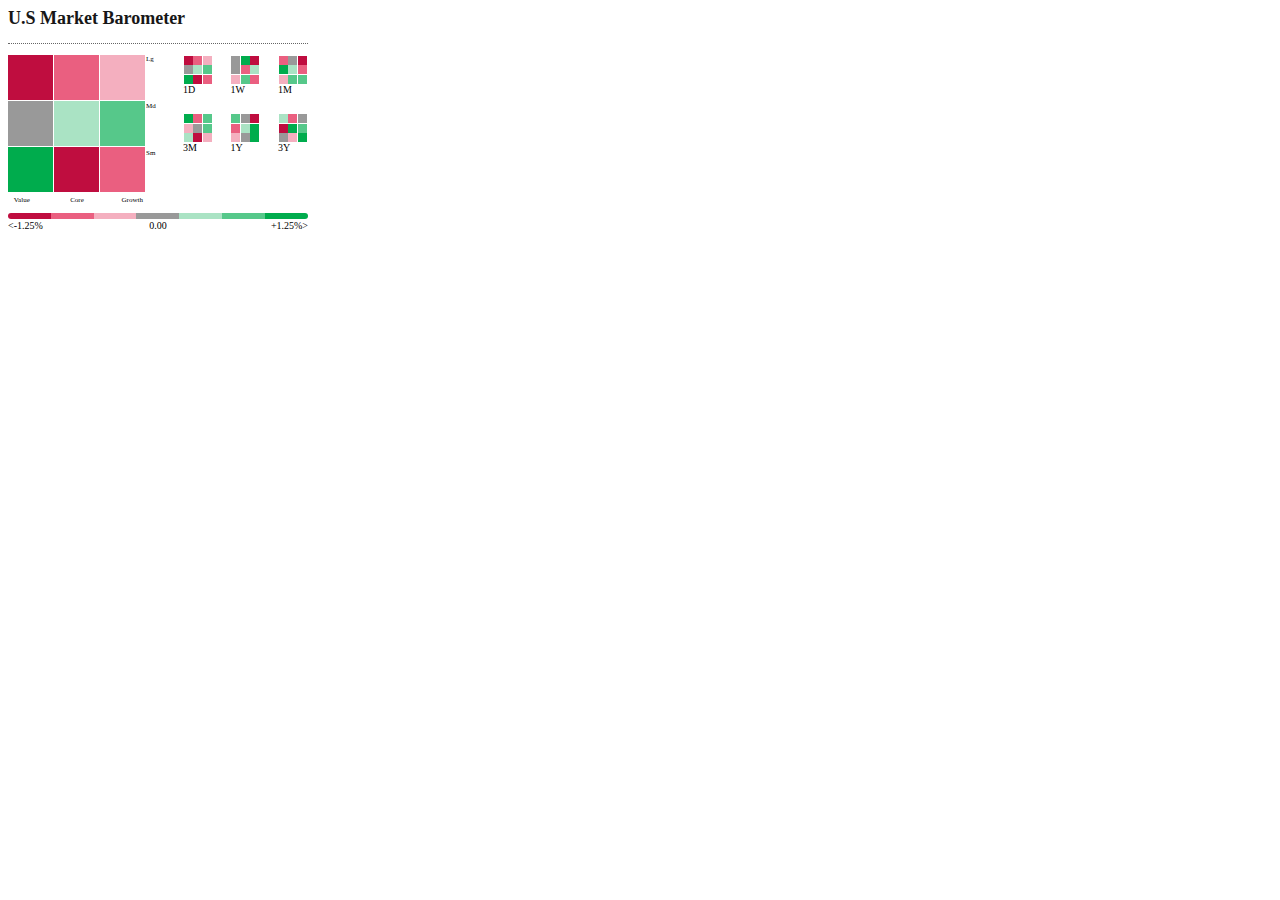
==== Index.html @ 2396e4f2 "create a new project" ====
﻿<!DOCTYPE html>
<html xmlns="http://www.w3.org/1999/xhtml">
<head>
    <title>first</title>
    <script type="text/javascript" src="http://code.jquery.com/jquery-2.1.4.min.js"></script>
    <script type="text/javascript" src="first.js"></script>
    <link href="Index.css" rel="stylesheet"/>
    
</head>
<body >
    <div class="content">
        <div class="top">U.S Market Barometer</div>
        <div class="middle">
            <div class="Big">
                <div class="left1" id="big1">
                    <a class="box box11" id="color0" 
                       href="http://quotes.morningstar.com/indexquote/quote.html?t=$MLVL"></a>
                    <a class="box box12" id="color1" 
                       href="http://quotes.morningstar.com/indexquote/quote.html?t=$MLCR"></a>
                    <a class="box box13" id="color2" 
                       href="http://quotes.morningstar.com/indexquote/quote.html?t=$MLGR"></a>
                    <div id="clear"></div>
                    <a class="box box14" id="color3" 
                       href="http://quotes.morningstar.com/indexquote/quote.html?t=$MMVL"></a>
                    <a class="box box15" id="color4" 
                       href="http://quotes.morningstar.com/indexquote/quote.html?t=$MMCR"></a>
                    <a class="box box16" id="color5" 
                       href="http://quotes.morningstar.com/indexquote/quote.html?t=$MMGR"></a>
                    <div id="clear"></div>
                    <a class="box box17" id="color6" 
                       href="http://quotes.morningstar.com/indexquote/quote.html?t=$MSVL"></a>
                    <a class="box box11" id="color7" 
                       href="http://quotes.morningstar.com/indexquote/quote.html?t=$MSCR"></a>
                    <a class="box box12" id="color8" 
                       href="http://quotes.morningstar.com/indexquote/quote.html?t=$MSGR"></a>
                    <div id="clear"></div>
                </div>
                <div class="rows">
                    <div class="rows1">Lg</div>
                    <div class="rows1 ">Md</div>
                    <div class="rows1">Sm</div>
                </div>
                <div id="clear"></div>
                <div class="cols">
                    <div class="cols1">Value</div>
                    <div class="cols2">Core</div>
                    <div class="cols3">Growth</div>

                </div>
               
            </div>
            <div class="Small">
                <div class="small">
                    <div class="boxsmall" period="OneDay">
                        <div class="boxs box11"></div>
                        <div class="boxs box12"></div>
                        <div class="boxs box13"></div>
                        <div id="clear"></div>
                        <div class="boxs box14"></div>
                        <div class="boxs box15"></div>
                        <div class="boxs box16"></div>
                        <div id="clear"></div>
                        <div class="boxs box17"></div>
                        <div class="boxs box11"></div>
                        <div class="boxs box12"></div>
                        <div id="clear"></div>
                    </div>
                    <div class="text">1D</div>
                </div>
                <div class="small">
                    <div class="boxsmall" period="OneWeek">
                        <div class="boxs box14"></div>
                        <div class="boxs box17"></div>
                        <div class="boxs box11"></div>
                        <div id="clear"></div>
                        <div class="boxs box14"></div>
                        <div class="boxs box12"></div>
                        <div class="boxs box15"></div>
                        <div id="clear"></div>
                        <div class="boxs box13"></div>
                        <div class="boxs box16"></div>
                        <div class="boxs box12"></div>
                        
                    <div id="clear"></div>
                    </div>
                    
                    <div class="text">1W</div>
                </div>
                <div class="small">
                    <div class="boxsmall" period="OneMouth">
                        <div class="boxs box12"></div>
                        <div class="boxs box14"></div>
                        <div class="boxs box11"></div>
                        <div id="clear"></div>
                        <div class="boxs box17"></div>
                        <div class="boxs box15"></div>
                        <div class="boxs box12"></div>
                        <div id="clear"></div>
                        <div class="boxs box13"></div>
                        <div class="boxs box16"></div>
                        <div class="boxs box16"></div>
                        <div id="clear"></div>
                    </div>
                    <div class="text">1M</div>
                </div>
                <div id="clear"></div>
                <div class="small">
                    <div class="boxsmall" period="ThreeMouth">
                        <div class="boxs box17"></div>
                        <div class="boxs box12"></div>
                        <div class="boxs box16"></div>
                        <div id="clear"></div>
                        <div class="boxs box13"></div>
                        <div class="boxs box14"></div>
                        <div class="boxs box16"></div>
                        <div id="clear"></div>
                        <div class="boxs box15"></div>
                        <div class="boxs box11"></div>
                        <div class="boxs box13"></div>
                        <div id="clear"></div>
                    </div>
                    <div class="text">3M</div>
                </div>
                <div class="small">
                    <div class="boxsmall" period="OneYear">
                        <div class="boxs box16"></div>
                        <div class="boxs box14"></div>
                        <div class="boxs box11"></div>
                        <div id="clear"></div>
                        <div class="boxs box12"></div>
                        <div class="boxs box15"></div>
                        <div class="boxs box17"></div>
                        <div id="clear"></div>
                        <div class="boxs box13"></div>
                        <div class="boxs box14"></div>
                        <div class="boxs box17"></div>
                        <div id="clear"></div>
                    </div>
                    <div class="text">1Y</div>
                </div>
                <div class="small">
                    <div class="boxsmall" period="ThreeYear">
                        <div class="boxs box15"></div>
                        <div class="boxs box12"></div>
                        <div class="boxs box14"></div>
                        <div id="clear"></div>
                        <div class="boxs box11"></div>
                        <div class="boxs box17"></div>
                        <div class="boxs box16"></div>
                        <div id="clear"></div>
                        <div class="boxs box14"></div>
                        <div class="boxs box13"></div>
                        <div class="boxs box17"></div>
                        <div id="clear"></div>
                    </div>
                    <div class="text">3Y</div>
                </div>

            </div>

        </div>
        <div class="bottom">
            <div class="bottom1" >
                <div class="box1 box11"></div>
                <div class="box1 box12"></div>
                <div class="box1 box13"></div>
                <div class="box1 box14"></div>
                <div class="box1 box15"></div>
                <div class="box1 box16"></div>
                <div class="box1 box17"></div>
            </div>
            <div>
                <div class="box2 box21" id="value0">&lt;-1.25%</div>
                <div class="box2 box22">0.00</div>
                <div class="box2 box23" id="value1">+1.25%&gt;</div>
            </div>

       
    </div>
    </div>
</body>
</html>
---- Index.css ----
﻿
.content {
    width:300px;
    height:250px;
    font-size:18px;
   
 
 }
.top {
    font-weight:bold;
    padding-bottom:14px;
    color:#171717;
    border-bottom:dotted 1px #656565;
}
.middle {
    padding-top:11px;
    height:150px;
}
.bottom {
    clear:left;
    padding-top:8px;
}
.Big {
    float :left;
    width :50%;
    height:150px;
}
.Small {
    float:right;
    width:48%;
    height:150px;
       
}
.bottom1 {
    width:300px;
    height:7px;
      
}
.box1 {
    width:14.28%;
    height:6px;
    float:left;  
}
 .box11 {
    background-color: #bf0d3f;
}
.bottom1 .box11 {
    border-bottom-left-radius:15px;
    border-top-left-radius:15px;
}
 .box12{
	background-color:#ea5f80;
}
 .box13{
	background-color:#f4afbf;
}

.box14{
	background-color:#999999;
}
.box15{
	background-color:#aae3c4;
}
.box16{
	background-color:#56c88a;
}
.box17{
	background-color:#00ac4d;
  
}
.bottom1 .box17 {
    border-bottom-right-radius:15px;
    border-top-right-radius:15px;
}


.box2 {
    font-size:10px;
    
}
 .box21 {
     width:20%;
    float:left;
    
}
.box22 {
    float:left;
     width:60%;
    text-align:center;
}
.box23 {
     width:20%;
    float:right;
     text-align:right;
}
  



.box{
	width:45px;
	height:45px;
	float:left;
	margin-right:1px;
	margin-bottom:1px;
}

#clear{
	clear:left;
}
.rows {
   float:left ;
   font-size:7px;
}
.rows1 {
    width:5px;
    height:47px;
    -moz-transform:rotate(0deg);
	-webkit-transform:rotate(0deg);
	filter: progid:DXImageTransform.Microsoft.BasicImage(rotation=2);
}

.cols {
    width: 138px;
    height: 15px;
    text-align: center;
    float:left;
    font-size:7px;
}
.cols1 {
    width:20%;
    float:left;
    }
.cols2{
   float:left;
   width:60%;
   text-align:center;
   
    }
.cols3 {
    width:20%;
    float:right;
    }
.left1 {
   float:left;
   font-size:7px;
}


.small{
    float:left;
}
.boxsmall{
     float:left;
    
    padding-left:19px;
}

.boxs{
	width:9px;
	height:9px;
	float:left;
	margin-left:0.5px;
	margin-top:0.5px;
}
.text {
    clear:left;
    font-size:10px;
    padding-bottom:19px;
    padding-left:19px;
}
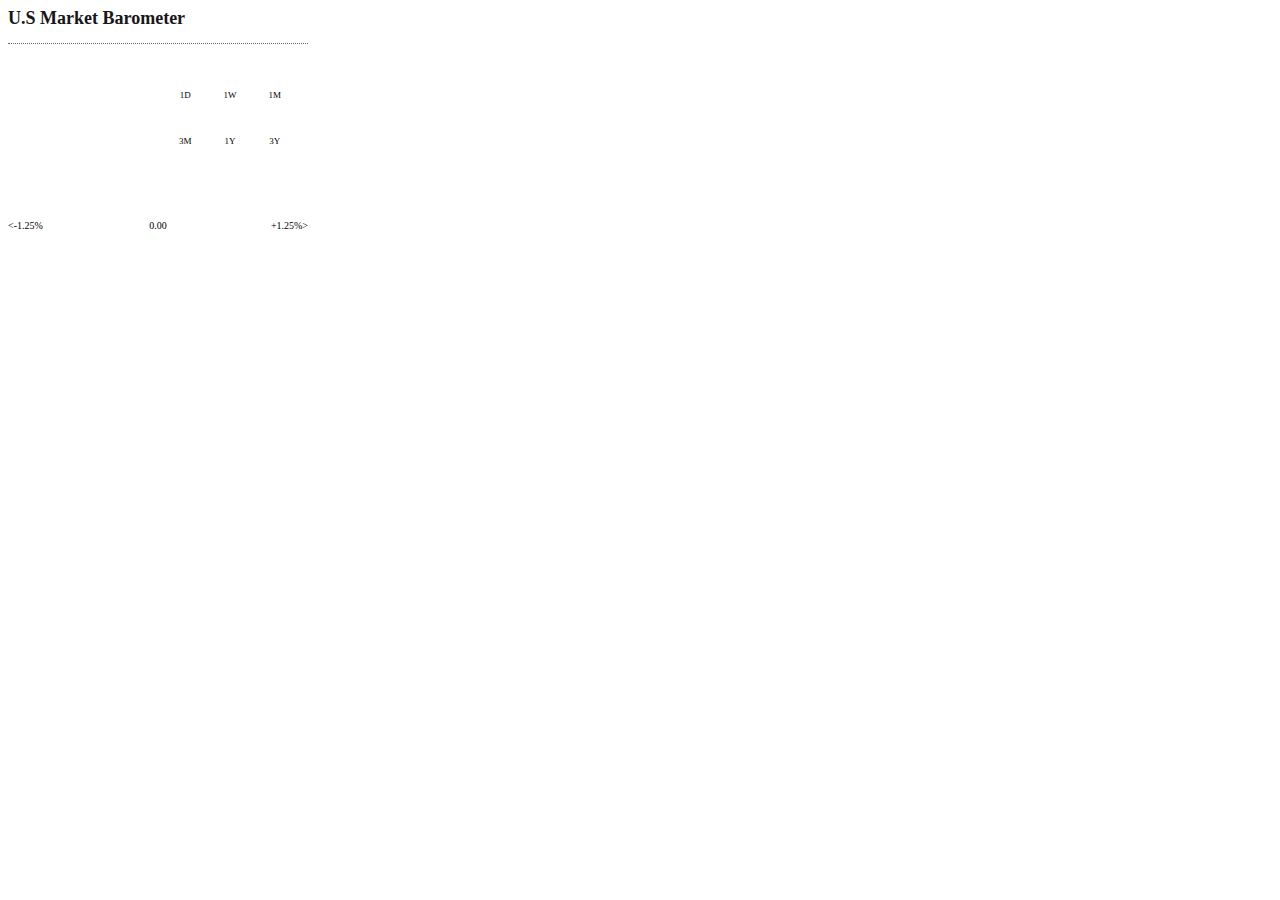
==== commit b4226011: "make the objectification" ====
--- a/Index.html
+++ b/Index.html
@@ -1,182 +1,60 @@
-﻿<!DOCTYPE html>
-<html xmlns="http://www.w3.org/1999/xhtml">
-<head>
-    <title>first</title>
-    <script type="text/javascript" src="http://code.jquery.com/jquery-2.1.4.min.js"></script>
-    <script type="text/javascript" src="first.js"></script>
-    <link href="Index.css" rel="stylesheet"/>
-    
-</head>
-<body >
-    <div class="content">
-        <div class="top">U.S Market Barometer</div>
-        <div class="middle">
-            <div class="Big">
-                <div class="left1" id="big1">
-                    <a class="box box11" id="color0" 
-                       href="http://quotes.morningstar.com/indexquote/quote.html?t=$MLVL"></a>
-                    <a class="box box12" id="color1" 
-                       href="http://quotes.morningstar.com/indexquote/quote.html?t=$MLCR"></a>
-                    <a class="box box13" id="color2" 
-                       href="http://quotes.morningstar.com/indexquote/quote.html?t=$MLGR"></a>
-                    <div id="clear"></div>
-                    <a class="box box14" id="color3" 
-                       href="http://quotes.morningstar.com/indexquote/quote.html?t=$MMVL"></a>
-                    <a class="box box15" id="color4" 
-                       href="http://quotes.morningstar.com/indexquote/quote.html?t=$MMCR"></a>
-                    <a class="box box16" id="color5" 
-                       href="http://quotes.morningstar.com/indexquote/quote.html?t=$MMGR"></a>
-                    <div id="clear"></div>
-                    <a class="box box17" id="color6" 
-                       href="http://quotes.morningstar.com/indexquote/quote.html?t=$MSVL"></a>
-                    <a class="box box11" id="color7" 
-                       href="http://quotes.morningstar.com/indexquote/quote.html?t=$MSCR"></a>
-                    <a class="box box12" id="color8" 
-                       href="http://quotes.morningstar.com/indexquote/quote.html?t=$MSGR"></a>
-                    <div id="clear"></div>
-                </div>
-                <div class="rows">
-                    <div class="rows1">Lg</div>
-                    <div class="rows1 ">Md</div>
-                    <div class="rows1">Sm</div>
-                </div>
-                <div id="clear"></div>
-                <div class="cols">
-                    <div class="cols1">Value</div>
-                    <div class="cols2">Core</div>
-                    <div class="cols3">Growth</div>
-
-                </div>
-               
-            </div>
-            <div class="Small">
-                <div class="small">
-                    <div class="boxsmall" period="OneDay">
-                        <div class="boxs box11"></div>
-                        <div class="boxs box12"></div>
-                        <div class="boxs box13"></div>
-                        <div id="clear"></div>
-                        <div class="boxs box14"></div>
-                        <div class="boxs box15"></div>
-                        <div class="boxs box16"></div>
-                        <div id="clear"></div>
-                        <div class="boxs box17"></div>
-                        <div class="boxs box11"></div>
-                        <div class="boxs box12"></div>
-                        <div id="clear"></div>
-                    </div>
-                    <div class="text">1D</div>
-                </div>
-                <div class="small">
-                    <div class="boxsmall" period="OneWeek">
-                        <div class="boxs box14"></div>
-                        <div class="boxs box17"></div>
-                        <div class="boxs box11"></div>
-                        <div id="clear"></div>
-                        <div class="boxs box14"></div>
-                        <div class="boxs box12"></div>
-                        <div class="boxs box15"></div>
-                        <div id="clear"></div>
-                        <div class="boxs box13"></div>
-                        <div class="boxs box16"></div>
-                        <div class="boxs box12"></div>
-                        
-                    <div id="clear"></div>
-                    </div>
-                    
-                    <div class="text">1W</div>
-                </div>
-                <div class="small">
-                    <div class="boxsmall" period="OneMouth">
-                        <div class="boxs box12"></div>
-                        <div class="boxs box14"></div>
-                        <div class="boxs box11"></div>
-                        <div id="clear"></div>
-                        <div class="boxs box17"></div>
-                        <div class="boxs box15"></div>
-                        <div class="boxs box12"></div>
-                        <div id="clear"></div>
-                        <div class="boxs box13"></div>
-                        <div class="boxs box16"></div>
-                        <div class="boxs box16"></div>
-                        <div id="clear"></div>
-                    </div>
-                    <div class="text">1M</div>
-                </div>
-                <div id="clear"></div>
-                <div class="small">
-                    <div class="boxsmall" period="ThreeMouth">
-                        <div class="boxs box17"></div>
-                        <div class="boxs box12"></div>
-                        <div class="boxs box16"></div>
-                        <div id="clear"></div>
-                        <div class="boxs box13"></div>
-                        <div class="boxs box14"></div>
-                        <div class="boxs box16"></div>
-                        <div id="clear"></div>
-                        <div class="boxs box15"></div>
-                        <div class="boxs box11"></div>
-                        <div class="boxs box13"></div>
-                        <div id="clear"></div>
-                    </div>
-                    <div class="text">3M</div>
-                </div>
-                <div class="small">
-                    <div class="boxsmall" period="OneYear">
-                        <div class="boxs box16"></div>
-                        <div class="boxs box14"></div>
-                        <div class="boxs box11"></div>
-                        <div id="clear"></div>
-                        <div class="boxs box12"></div>
-                        <div class="boxs box15"></div>
-                        <div class="boxs box17"></div>
-                        <div id="clear"></div>
-                        <div class="boxs box13"></div>
-                        <div class="boxs box14"></div>
-                        <div class="boxs box17"></div>
-                        <div id="clear"></div>
-                    </div>
-                    <div class="text">1Y</div>
-                </div>
-                <div class="small">
-                    <div class="boxsmall" period="ThreeYear">
-                        <div class="boxs box15"></div>
-                        <div class="boxs box12"></div>
-                        <div class="boxs box14"></div>
-                        <div id="clear"></div>
-                        <div class="boxs box11"></div>
-                        <div class="boxs box17"></div>
-                        <div class="boxs box16"></div>
-                        <div id="clear"></div>
-                        <div class="boxs box14"></div>
-                        <div class="boxs box13"></div>
-                        <div class="boxs box17"></div>
-                        <div id="clear"></div>
-                    </div>
-                    <div class="text">3Y</div>
-                </div>
-
-            </div>
-
-        </div>
-        <div class="bottom">
-            <div class="bottom1" >
-                <div class="box1 box11"></div>
-                <div class="box1 box12"></div>
-                <div class="box1 box13"></div>
-                <div class="box1 box14"></div>
-                <div class="box1 box15"></div>
-                <div class="box1 box16"></div>
-                <div class="box1 box17"></div>
-            </div>
-            <div>
-                <div class="box2 box21" id="value0">&lt;-1.25%</div>
-                <div class="box2 box22">0.00</div>
-                <div class="box2 box23" id="value1">+1.25%&gt;</div>
-            </div>
-
-       
-    </div>
-    </div>
-</body>
-</html>
+﻿<!DOCTYPE html>
+<html xmlns="http://www.w3.org/1999/xhtml">
+<head>
+    <title>first</title>
+   
+    <link href="Index.css" rel="stylesheet"/>
+    
+</head>
+<body >
+    <div class="content">
+        <div class="top">U.S Market Barometer</div>
+        <div class="middle">
+
+            <!--左边的table-->
+            <div class="Big">
+                <!--<div class="rows">
+                    <div class="rows1">Lg</div>
+                    <div class="rows1 ">Md</div>
+                    <div class="rows1">Sm</div>
+                </div>
+                <div id="clear"></div>
+                <div class="cols">
+                    <div class="cols1">Value</div>
+                    <div class="cols2">Core</div>
+                    <div class="cols3">Growth</div>
+                </div>-->
+            </div>
+
+
+
+            <!--右边的table-->
+            <div class="Small">
+                <div class="small">
+                </div>
+
+            </div>
+        <div class="bottom">
+            <div class="bottom1" >
+                <div class="box1 box11"></div>
+                <div class="box1 box12"></div>
+                <div class="box1 box13"></div>
+                <div class="box1 box14"></div>
+                <div class="box1 box15"></div>
+                <div class="box1 box16"></div>
+                <div class="box1 box17"></div>
+            </div>
+            <div>
+                <div class="box2 box21" id="value0">&lt;-1.25%</div>
+                <div class="box2 box22">0.00</div>
+                <div class="box2 box23" id="value1">+1.25%&gt;</div>
+            </div>
+
+       </div>
+    </div>
+    </div>
+    <script type="text/javascript" src="http://code.jquery.com/jquery-2.1.4.min.js"></script>
+    <script type="text/javascript" src="js/morningstar.qs.mb.util.js"></script>
+    <script type="text/javascript" src="js/morningstar.qs.mb.js"></script>
+</body>
+</html>
--- a/Index.css
+++ b/Index.css
@@ -3,8 +3,6 @@
     width:300px;
     height:250px;
     font-size:18px;
-   
- 
  }
 .top {
     font-weight:bold;
@@ -26,10 +24,16 @@
     height:150px;
 }
 .Small {
-    float:right;
+    float :left;
     width:48%;
     height:150px;
        
+}
+.smallone{
+     border-spacing:10px; 
+    
+    padding-bottom:40px;
+    
 }
 .bottom1 {
     width:300px;
@@ -40,37 +44,6 @@
     width:14.28%;
     height:6px;
     float:left;  
-}
- .box11 {
-    background-color: #bf0d3f;
-}
-.bottom1 .box11 {
-    border-bottom-left-radius:15px;
-    border-top-left-radius:15px;
-}
- .box12{
-	background-color:#ea5f80;
-}
- .box13{
-	background-color:#f4afbf;
-}
-
-.box14{
-	background-color:#999999;
-}
-.box15{
-	background-color:#aae3c4;
-}
-.box16{
-	background-color:#56c88a;
-}
-.box17{
-	background-color:#00ac4d;
-  
-}
-.bottom1 .box17 {
-    border-bottom-right-radius:15px;
-    border-top-right-radius:15px;
 }
 
 
@@ -97,12 +70,18 @@
 
 
 
-.box{
+.middle .Big .left1 .box{
 	width:45px;
 	height:45px;
 	float:left;
 	margin-right:1px;
-	margin-bottom:1px;
+	margin-bottom:0.5px;
+    padding-bottom:0.5px;
+}
+.middle .Big .left1 .box a {
+    display:block;
+    width:45px;
+    height:45px;
 }
 
 #clear{
@@ -139,7 +118,7 @@
     }
 .cols3 {
     width:20%;
-    float:right;
+  
     }
 .left1 {
    float:left;
@@ -147,25 +126,45 @@
 }
 
 
-.small{
-    float:left;
-}
+
 .boxsmall{
-     float:left;
+
     
-    padding-left:19px;
+    padding-left:10px;
 }
 
 .boxs{
-	width:9px;
-	height:9px;
-	float:left;
+	/*width:9px;
+	height:9px;*/
+
 	margin-left:0.5px;
 	margin-top:0.5px;
 }
 .text {
-    clear:left;
-    font-size:10px;
-    padding-bottom:19px;
-    padding-left:19px;
-}+
+    font-size:5px;
+   
+}
+/*td{
+      margin:0.5px;
+      padding:0.5px;
+  
+}*/
+div .Small .boxsmall td {
+ 
+    width:7px;
+	height:7px;
+     margin:0.5px;
+      padding:0.5px;
+   
+}
+
+span {
+    display:block;
+    font-size:9px;
+   text-align:center;
+}
+
+.boxsmall{
+    border-spacing:0.5px;
+}
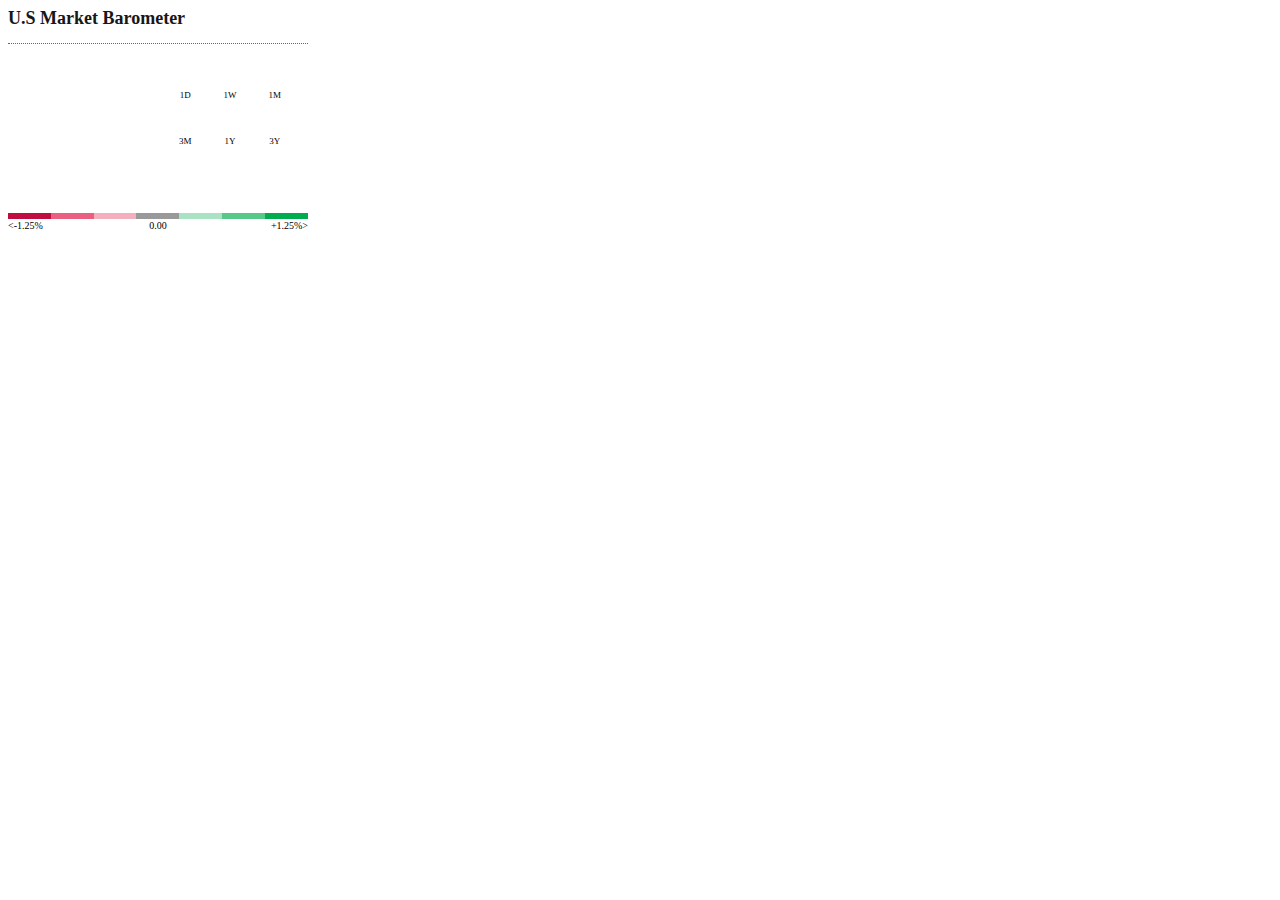
==== commit 5d553d87: "change action" ====
--- a/Index.html
+++ b/Index.html
@@ -36,13 +36,13 @@
             </div>
         <div class="bottom">
             <div class="bottom1" >
-                <div class="box1 box11"></div>
-                <div class="box1 box12"></div>
-                <div class="box1 box13"></div>
-                <div class="box1 box14"></div>
-                <div class="box1 box15"></div>
-                <div class="box1 box16"></div>
-                <div class="box1 box17"></div>
+                <div class="box1" style=" background-color: #bf0d3f"></div>
+                <div class="box1" style="background-color:#ea5f80"></div>
+                <div class="box1" style="background-color:#f4afbf"></div>
+                <div class="box1" style="background-color:#999999"></div>
+                <div class="box1" style="background-color:#aae3c4"></div>
+                <div class="box1" style="background-color:#56c88a"></div>
+                <div class="box1" style="background-color:#00ac4d"></div>
             </div>
             <div>
                 <div class="box2 box21" id="value0">&lt;-1.25%</div>
@@ -55,6 +55,7 @@
     </div>
     <script type="text/javascript" src="http://code.jquery.com/jquery-2.1.4.min.js"></script>
     <script type="text/javascript" src="js/morningstar.qs.mb.util.js"></script>
+    <!--<script src="js/morningstar.qs.mb.createCell.js"></script>-->
     <script type="text/javascript" src="js/morningstar.qs.mb.js"></script>
 </body>
 </html>
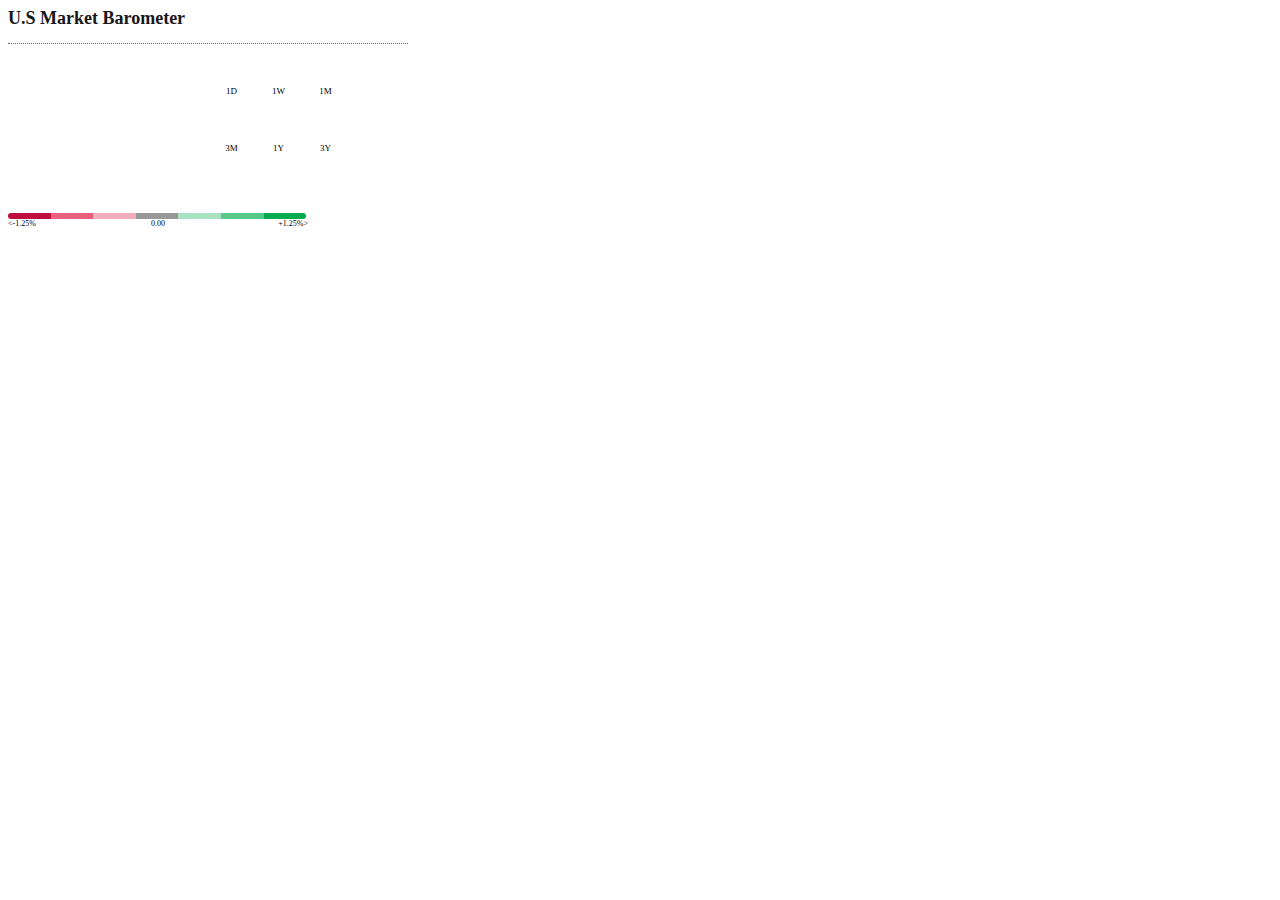
==== commit b610b2b9: "change radius" ====
--- a/Index.html
+++ b/Index.html
@@ -36,13 +36,13 @@
             </div>
         <div class="bottom">
             <div class="bottom1" >
-                <div class="box1" style=" background-color: #bf0d3f"></div>
+                <div class="box1 left" style=" background-color: #bf0d3f"></div>
                 <div class="box1" style="background-color:#ea5f80"></div>
                 <div class="box1" style="background-color:#f4afbf"></div>
                 <div class="box1" style="background-color:#999999"></div>
                 <div class="box1" style="background-color:#aae3c4"></div>
                 <div class="box1" style="background-color:#56c88a"></div>
-                <div class="box1" style="background-color:#00ac4d"></div>
+                <div class="box1 right" style="background-color:#00ac4d"></div>
             </div>
             <div>
                 <div class="box2 box21" id="value0">&lt;-1.25%</div>
--- a/Index.css
+++ b/Index.css
@@ -1,170 +1,98 @@
-﻿
-.content {
-    width:300px;
-    height:250px;
-    font-size:18px;
- }
-.top {
-    font-weight:bold;
-    padding-bottom:14px;
-    color:#171717;
-    border-bottom:dotted 1px #656565;
-}
-.middle {
-    padding-top:11px;
-    height:150px;
-}
-.bottom {
-    clear:left;
-    padding-top:8px;
-}
-.Big {
-    float :left;
-    width :50%;
-    height:150px;
-}
-.Small {
-    float :left;
-    width:48%;
-    height:150px;
-       
-}
-.smallone{
-     border-spacing:10px; 
-    
-    padding-bottom:40px;
-    
-}
-.bottom1 {
-    width:300px;
-    height:7px;
-      
-}
-.box1 {
-    width:14.28%;
-    height:6px;
-    float:left;  
-}
-
-
-.box2 {
-    font-size:10px;
-    
-}
- .box21 {
-     width:20%;
-    float:left;
-    
-}
-.box22 {
-    float:left;
-     width:60%;
-    text-align:center;
-}
-.box23 {
-     width:20%;
-    float:right;
-     text-align:right;
-}
-  
-
-
-
-.middle .Big .left1 .box{
-	width:45px;
-	height:45px;
-	float:left;
-	margin-right:1px;
-	margin-bottom:0.5px;
-    padding-bottom:0.5px;
-}
-.middle .Big .left1 .box a {
-    display:block;
-    width:45px;
-    height:45px;
-}
-
-#clear{
-	clear:left;
-}
-.rows {
-   float:left ;
-   font-size:7px;
-}
-.rows1 {
-    width:5px;
-    height:47px;
-    -moz-transform:rotate(0deg);
-	-webkit-transform:rotate(0deg);
-	filter: progid:DXImageTransform.Microsoft.BasicImage(rotation=2);
-}
-
-.cols {
-    width: 138px;
-    height: 15px;
-    text-align: center;
-    float:left;
-    font-size:7px;
-}
-.cols1 {
-    width:20%;
-    float:left;
-    }
-.cols2{
-   float:left;
-   width:60%;
-   text-align:center;
-   
-    }
-.cols3 {
-    width:20%;
-  
-    }
-.left1 {
-   float:left;
-   font-size:7px;
-}
-
-
-
-.boxsmall{
-
-    
-    padding-left:10px;
-}
-
-.boxs{
-	/*width:9px;
-	height:9px;*/
-
-	margin-left:0.5px;
-	margin-top:0.5px;
-}
-.text {
-
-    font-size:5px;
-   
-}
-/*td{
-      margin:0.5px;
-      padding:0.5px;
-  
-}*/
-div .Small .boxsmall td {
- 
-    width:7px;
-	height:7px;
-     margin:0.5px;
-      padding:0.5px;
-   
-}
-
-span {
-    display:block;
-    font-size:9px;
-   text-align:center;
-}
-
-.boxsmall{
-    border-spacing:0.5px;
-}
+﻿
+.content {
+    width:400px;
+    height:250px;
+    font-size:18px;
+ }
+.top {
+    font-weight:bold;
+    padding-bottom:14px;
+    color:#171717;
+    border-bottom:dotted 1px #656565;
+}
+.middle {
+    padding-top:11px;
+    height:200px;
+}
+
+.middle .Big {
+    float :left;
+    width :50%;
+    height:150px;
+}
+.middle .Small {
+    float :left;
+    width:48%;
+    height:150px;
+       
+}
+
+.middle .Big .left1 {
+    width:150px;
+    height:150px;
+    border-spacing:1px;
+}
+
+.middle .Small .smallone{
+    width:47px;
+    height:47px;
+    border-spacing:0.5px;
+}
+
+.middle .Small .smallone .boxsmall{
+     width:30px;
+    height:30px;
+    border-spacing:0.5px;
+    margin-left:15px;
+}
+
+.middle .Small .smallone span{
+    display:block;
+    font-size:9px;
+   text-align:center;
+    margin-bottom:15px;
+
+}
+
+.middle .bottom {
+    clear:both;
+    padding-top:8px;
+    width:300px;
+    
+}
+
+.middle .bottom .left {
+    border-bottom-left-radius:5px;
+    border-top-left-radius:5px;
+}
+.middle .bottom .right {
+    border-bottom-right-radius:5px;
+    border-top-right-radius:5px;
+    }
+
+.middle .bottom .bottom1 .box1{
+    float:left; 
+    height:6px;
+    width:14.2%; 
+}
+.middle .bottom .box2{
+    font-size:8px;
+
+}
+
+.middle .bottom #value0{
+     width:20%;
+    float:left;
+   
+}
+
+.middle .bottom .box22{
+    float:left;
+     width:60%;
+    text-align:center;
+}
+.middle .bottom #value1{
+    float:right;
+    width:20%;
+   text-align:right;
+}